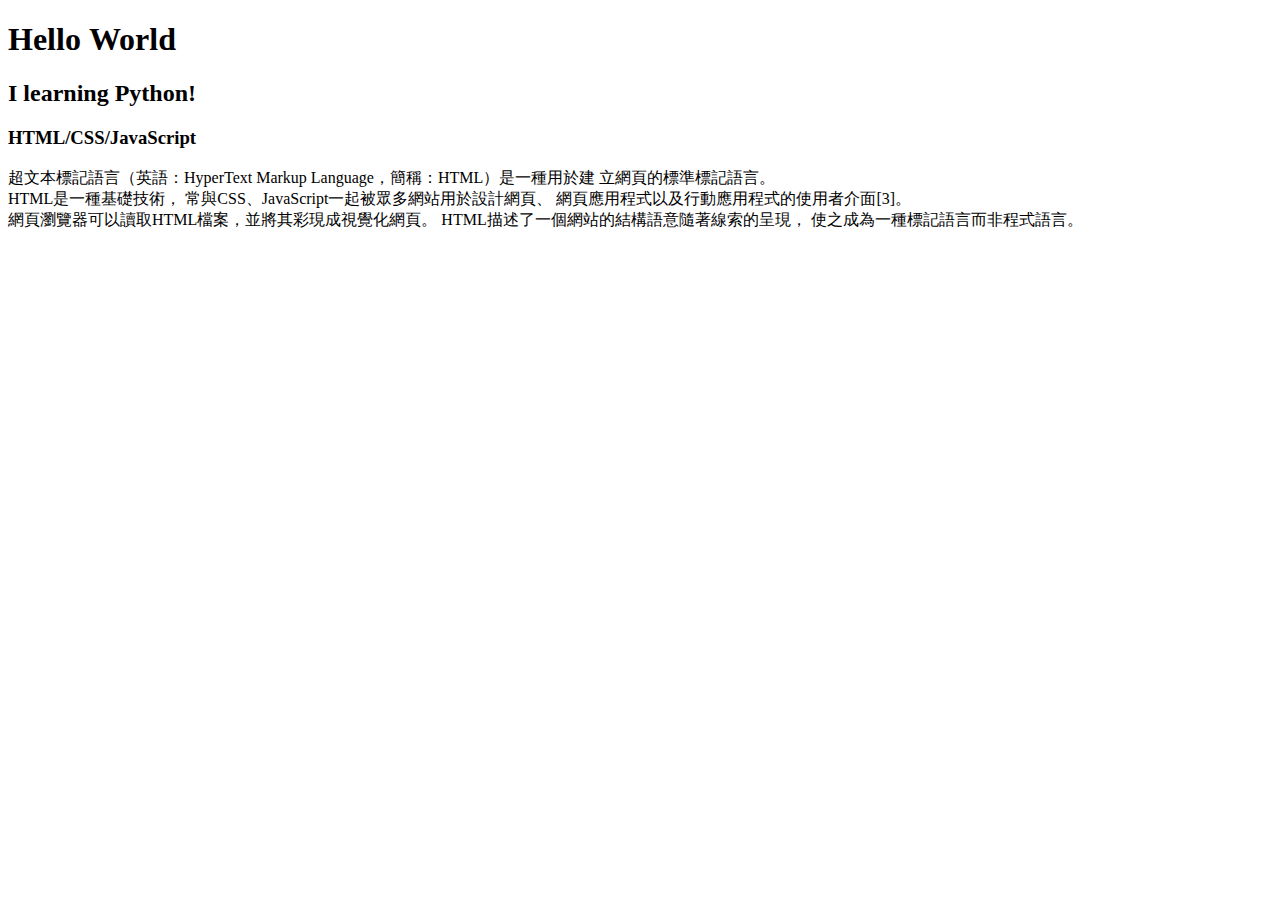
==== index.html @ 2dc74919 "first commit" ====
<!DOCTYPE html>
<html lang="en">
<head>
    <meta charset="UTF-8">
    <meta http-equiv="X-UA-Compatible" content="IE=edge">
    <meta name="viewport" content="width=device-width, initial-scale=1.0">
    <title>Document</title>
</head>
<body>
    <h1>Hello World</h1>
    <h2>I learning Python!</h2>
    <h3>HTML/CSS/JavaScript</h3>
        <p>
            超文本標記語言（英語：HyperText Markup Language，簡稱：HTML）是一種用於建
            立網頁的標準標記語言。<br>HTML是一種基礎技術，
            常與CSS、JavaScript一起被眾多網站用於設計網頁、
            網頁應用程式以及行動應用程式的使用者介面[3]。<br>
            網頁瀏覽器可以讀取HTML檔案，並將其彩現成視覺化網頁。
            HTML描述了一個網站的結構語意隨著線索的呈現，
            使之成為一種標記語言而非程式語言。
        </p>
</body>
</html>
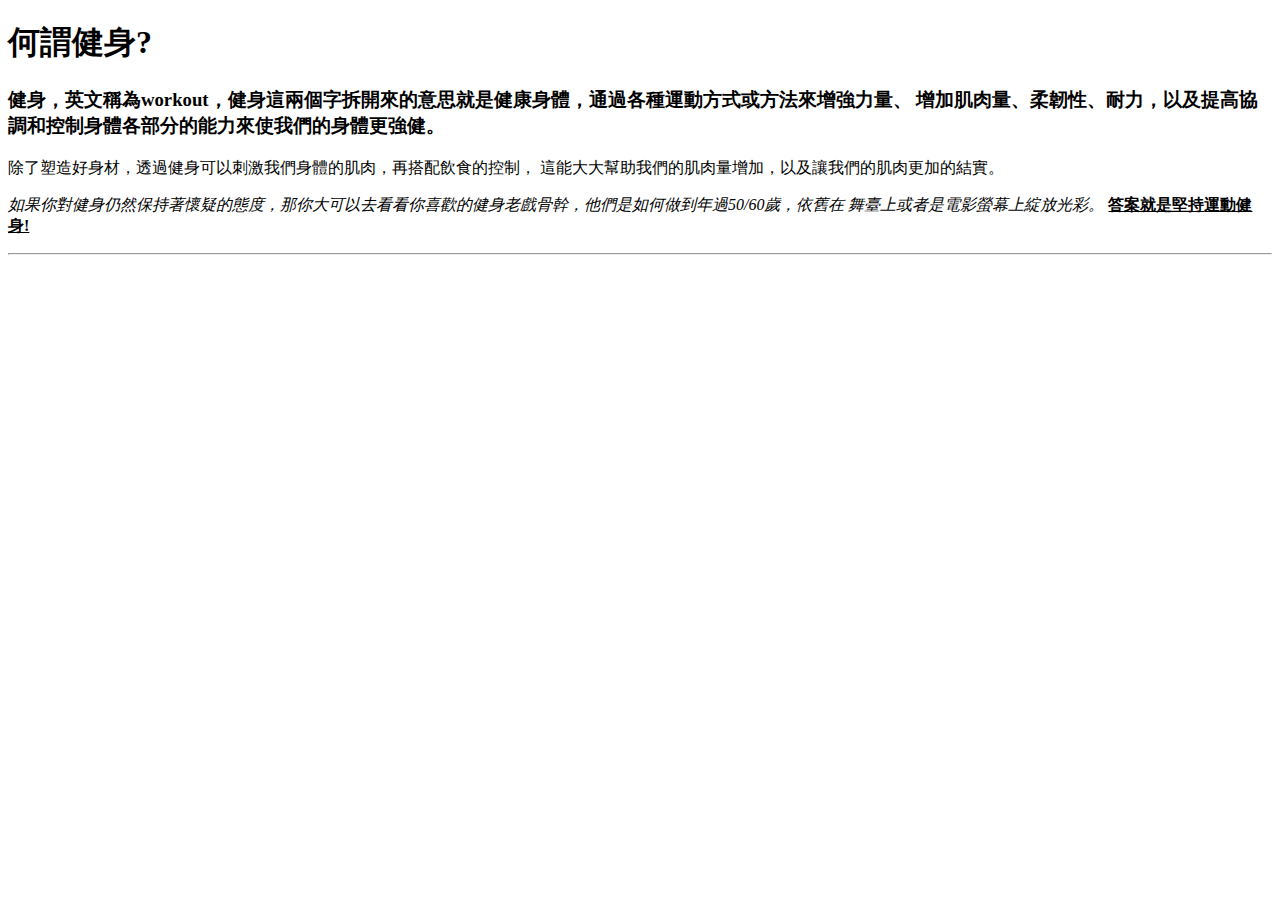
==== commit 07a6eea0: "chapter 1" ====
--- a/index.html
+++ b/index.html
@@ -1,25 +1,34 @@
 <!DOCTYPE html>
-<html lang="en">
+<html lang="zh">
+
 <head>
     <meta charset="UTF-8">
     <meta http-equiv="X-UA-Compatible" content="IE=edge">
     <meta name="viewport" content="width=device-width, initial-scale=1.0">
-    <title>Document</title>
+    <title>我愛健身網站</title>
 </head>
+
 <body>
-    <h1>Hello World</h1>
-    <h2>I learning Python!</h2>
-    <h3>HTML/CSS/JavaScript</h3>
-        <p>
-            超文本標記語言（英語：HyperText Markup Language，簡稱：HTML）是一種用於建
-            立網頁的標準標記語言。<br>HTML是一種基礎技術，
-            常與CSS、JavaScript一起被眾多網站用於設計網頁、
-            網頁應用程式以及行動應用程式的使用者介面[3]。<br>
-            網頁瀏覽器可以讀取HTML檔案，並將其彩現成視覺化網頁。
-            HTML描述了一個網站的結構語意隨著線索的呈現，
-            使之成為一種標記語言而非程式語言。
-        </p>
-</body>
-</html>
+    <h1>何謂健身?</h1>
+    <h3>健身，英文稱為workout，健身這兩個字拆開來的意思就是健康身體，通過各種運動方式或方法來增強力量、
+        增加肌肉量、柔韌性、耐力，以及提高協調和控制身體各部分的能力來使我們的身體更強健。
+    </h3>
+    <p>
 
 
+        除了塑造好身材，透過健身可以刺激我們身體的肌肉，再搭配飲食的控制，
+        這能大大幫助我們的肌肉量增加，以及讓我們的肌肉更加的結實。
+    </p>
+    <p>
+        <em>
+            如果你對健身仍然保持著懷疑的態度，那你大可以去看看你喜歡的健身老戲骨幹，他們是如何做到年過50/60歲，依舊在
+            舞臺上或者是電影螢幕上綻放光彩。
+        </em>
+        <u>
+            <b>答案就是堅持<span>運動健身!</span></b>
+        </u>
+    </p>
+    <hr>
+</body>
+
+</html>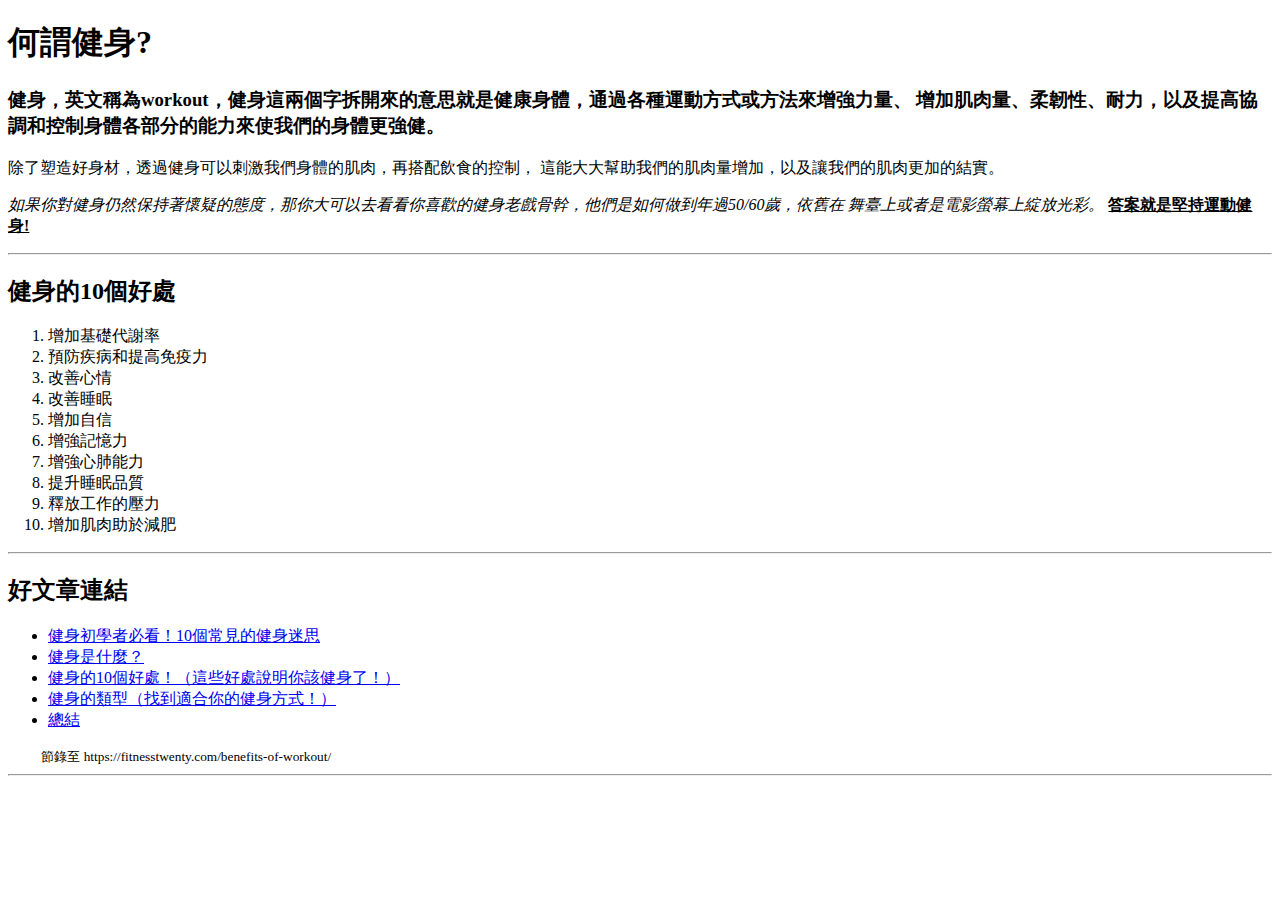
==== commit 3749eef3: "chapter 2" ====
--- a/index.html
+++ b/index.html
@@ -29,6 +29,46 @@
         </u>
     </p>
     <hr>
+    <h2>健身的10個好處</h2>
+    <ol type="1">
+        <li>增加基礎代謝率</li>
+        <li>預防疾病和提高免疫力</li>
+        <li>改善心情</li>
+        <li>改善睡眠</li>
+        <li>增加自信</li>
+        <li>增強記憶力</li>
+        <li>增強心肺能力</li>
+        <li>提升睡眠品質</li>
+        <li>釋放工作的壓力</li>
+        <li>增加肌肉助於減肥</li>
+    </ol>
+    <hr>
+    <h2>好文章連結</h2>
+    <ul>
+        <li>
+            <a href="https://www.fe-amart.com.tw/index.php/life-style/life-info/secret-recipe/hero-6" target="_blank">
+                健身初學者必看！10個常見的健身迷思</a>
+        </li>
+        <li>
+            <a href="https://fitnesstwenty.com/benefits-of-workout/#%E5%81%A5%E8%BA%AB%E6%98%AF%E4%BB%80%E9%BA%BC%EF%BC%9F"
+                target="_blank">健身是什麼？</a>
+        </li>
+        <li>
+            <a href="https://fitnesstwenty.com/benefits-of-workout/#%E5%81%A5%E8%BA%AB%E7%9A%8410%E5%80%8B%E5%A5%BD%E8%99%95%EF%BC%81%EF%BC%88%E9%80%99%E4%BA%9B%E5%A5%BD%E8%99%95%E8%AA%AA%E6%98%8E%E4%BD%A0%E8%A9%B2%E5%81%A5%E8%BA%AB%E4%BA%86%EF%BC%81%EF%BC%89"
+                target="_blank">健身的10個好處！（這些好處說明你該健身了！）</a>
+        </li>
+        <li>
+            <a href="https://fitnesstwenty.com/benefits-of-workout/#%E5%81%A5%E8%BA%AB%E7%9A%84%E9%A1%9E%E5%9E%8B%EF%BC%88%E6%89%BE%E5%88%B0%E9%81%A9%E5%90%88%E4%BD%A0%E7%9A%84%E5%81%A5%E8%BA%AB%E6%96%B9%E5%BC%8F%EF%BC%81%EF%BC%89"
+                target="_blank">健身的類型（找到適合你的健身方式！）</a>
+        </li>
+        <li>
+            <a href="https://fitnesstwenty.com/benefits-of-workout/#%E7%B8%BD%E7%B5%90" target="_blank">總結</a>
+        </li>
+    </ul>
+
+    <small>&nbsp;&nbsp;&nbsp;&nbsp;&nbsp;&nbsp;&nbsp;&nbsp;&nbsp;
+        節錄至 https://fitnesstwenty.com/benefits-of-workout/</small>
+    <hr>
 </body>
 
 </html>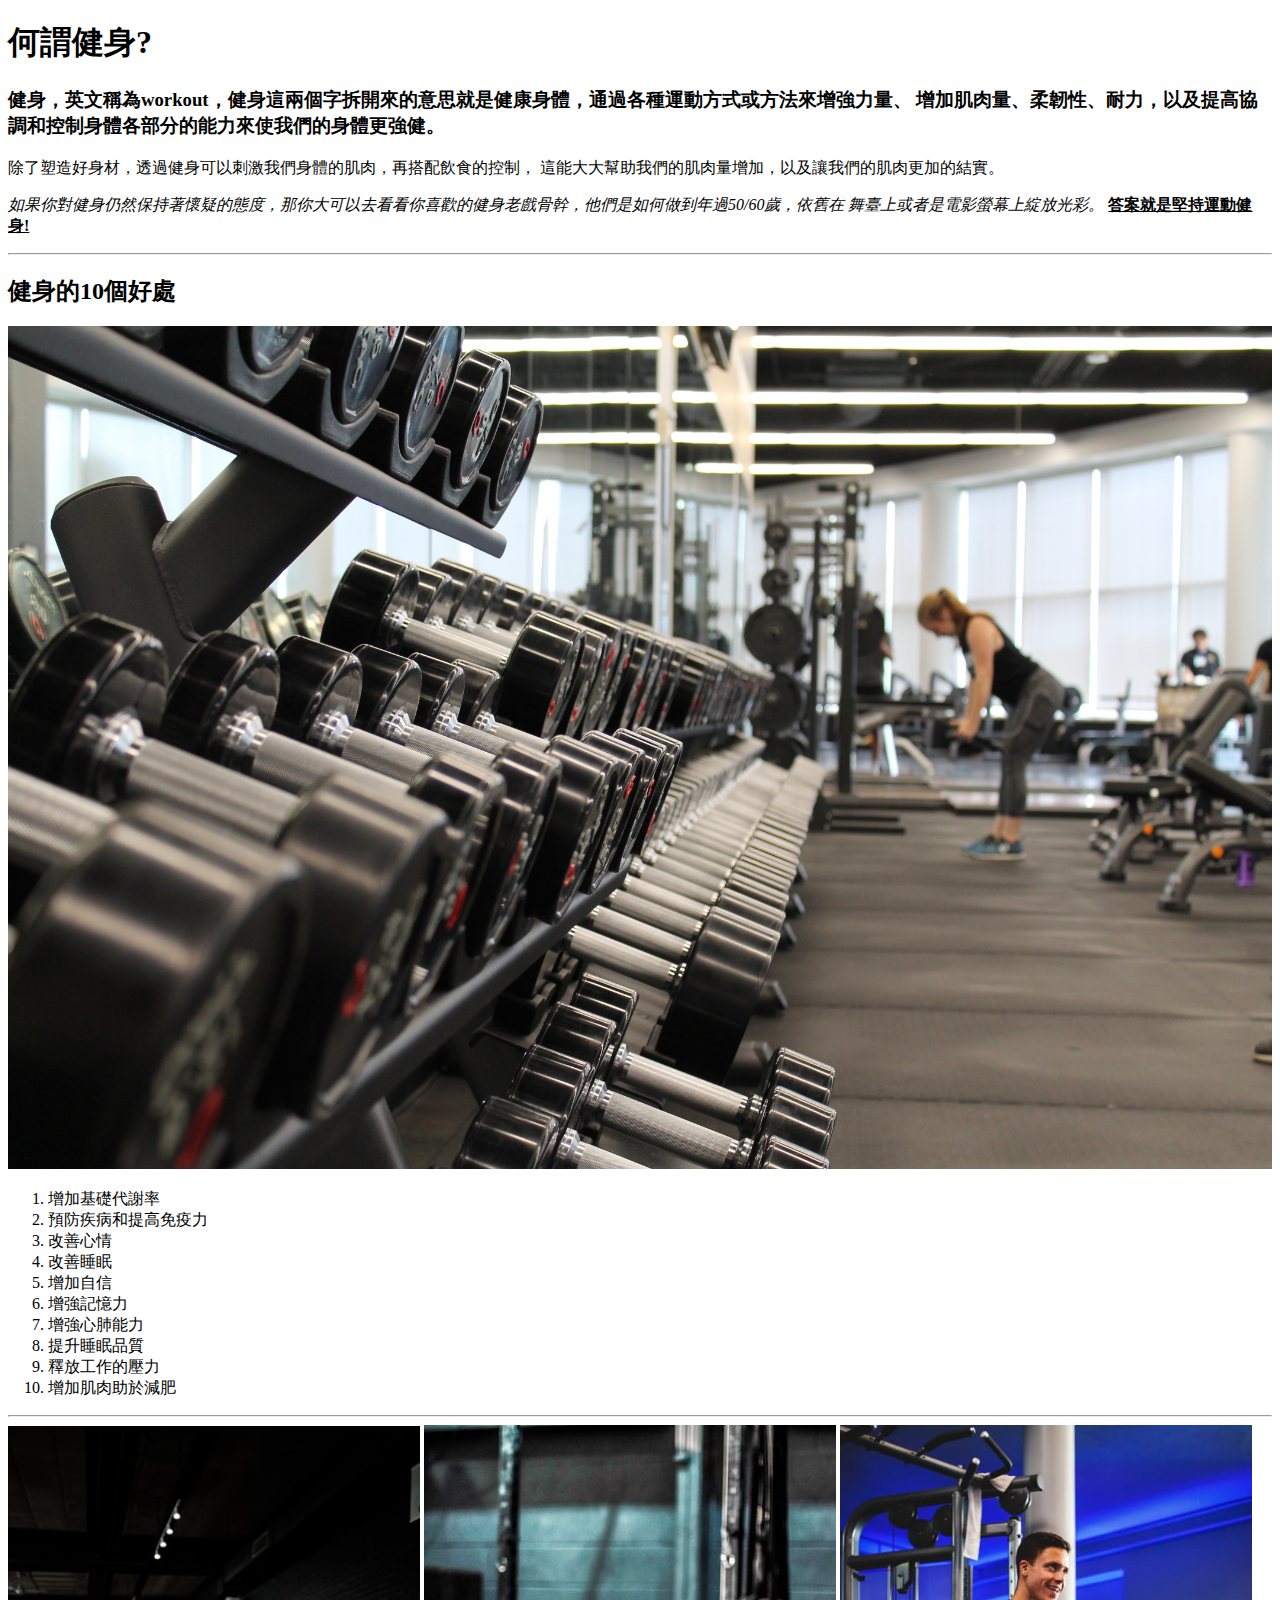
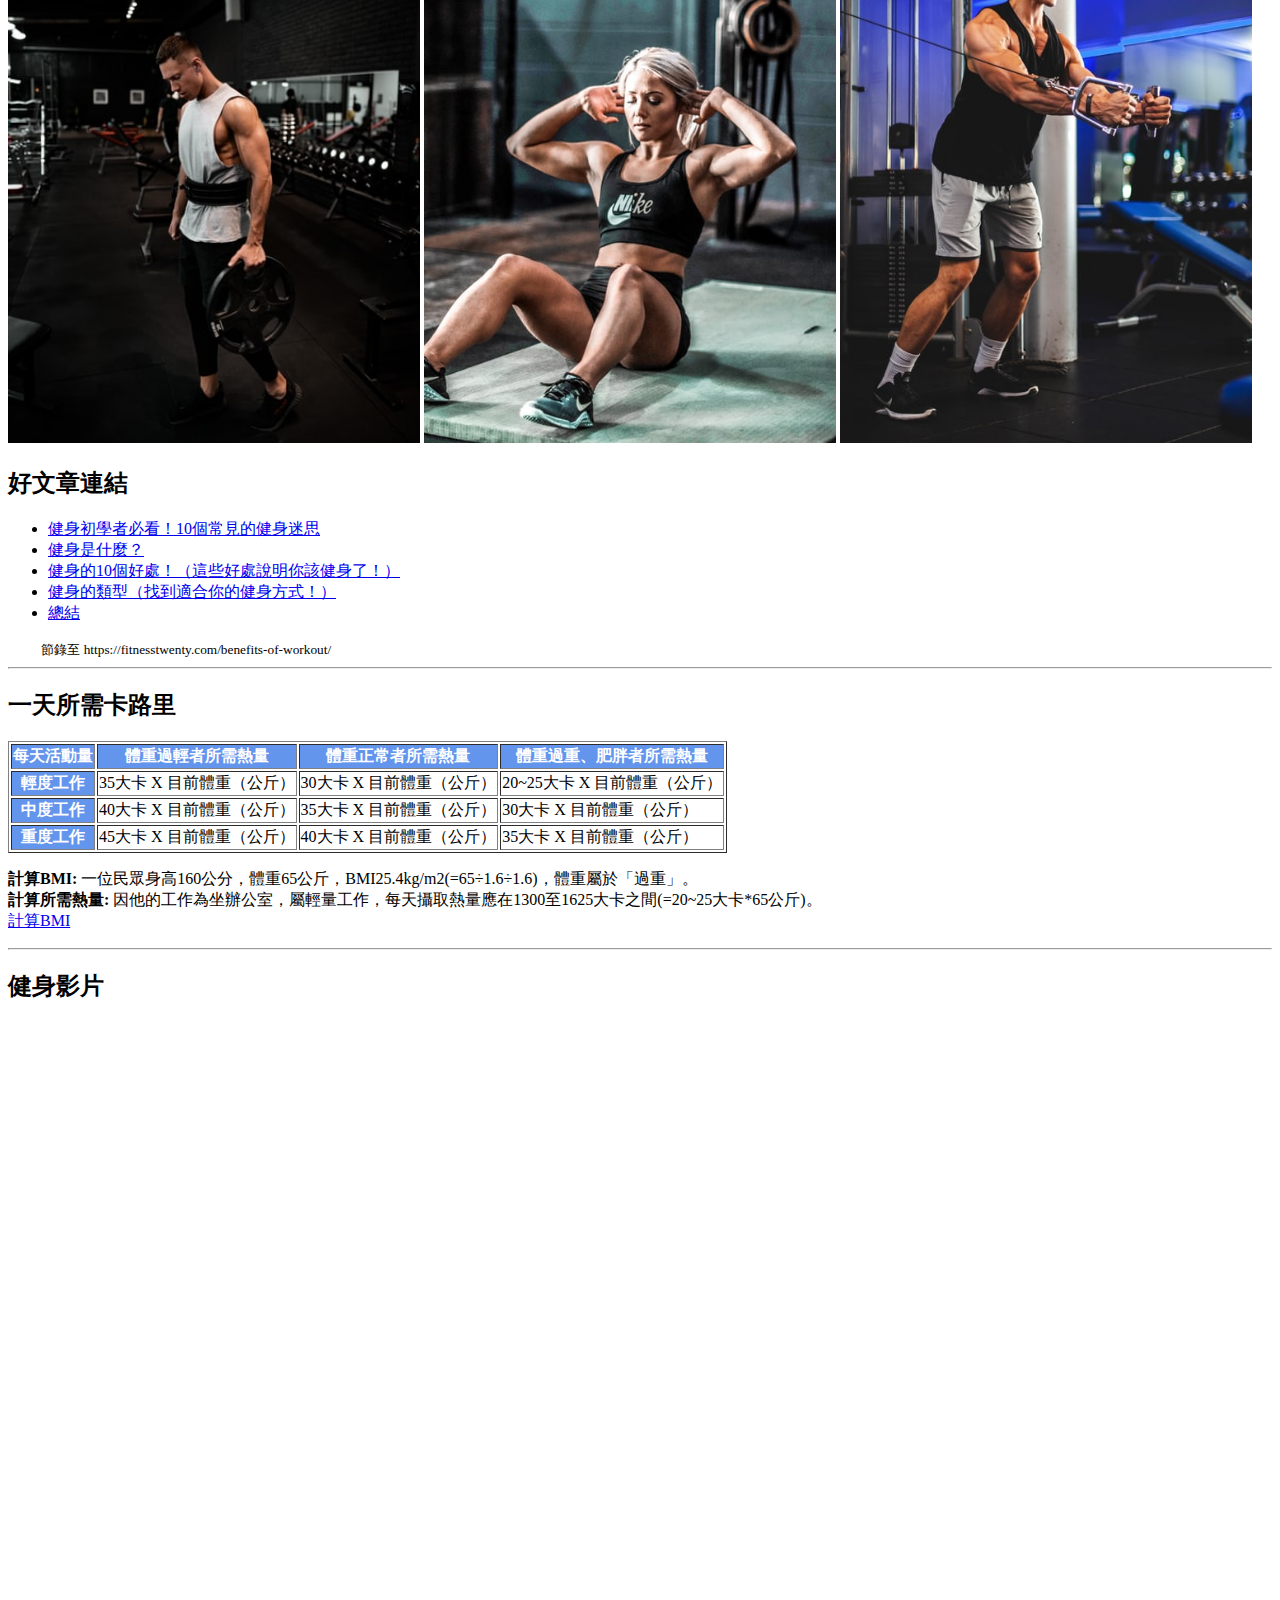
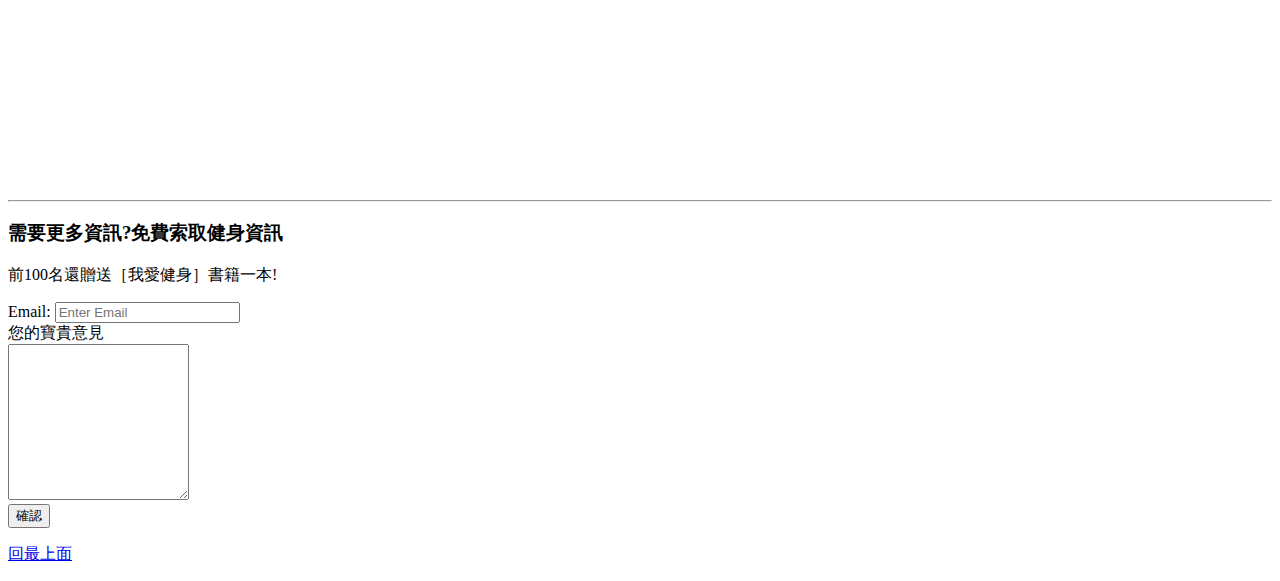
==== commit 05cf01f2: "html finish" ====
--- a/index.html
+++ b/index.html
@@ -6,6 +6,12 @@
     <meta http-equiv="X-UA-Compatible" content="IE=edge">
     <meta name="viewport" content="width=device-width, initial-scale=1.0">
     <title>我愛健身網站</title>
+    <style>
+        th {
+            background-color: cornflowerblue;
+            color: white;
+        }
+    </style>
 </head>
 
 <body>
@@ -30,6 +36,9 @@
     </p>
     <hr>
     <h2>健身的10個好處</h2>
+    <a href="https://fitnesstwenty.com/benefits-of-workout/" target="_blank">
+        <img src="./img/danielle-cerullo-CQfNt66ttZM-unsplash.jpg" alt="1.jpg" width="100%">
+    </a>
     <ol type="1">
         <li>增加基礎代謝率</li>
         <li>預防疾病和提高免疫力</li>
@@ -43,6 +52,9 @@
         <li>增加肌肉助於減肥</li>
     </ol>
     <hr>
+    <img src="./img/pic-1.jpg" width="32.6%" alt="pic-1.jpg">
+    <img src="./img/pic-2.jpg" width="32.6%" alt="pic-2.jpg">
+    <img src="./img/pic-3.jpg" width="32.6%" alt="pic-3.jpg">
     <h2>好文章連結</h2>
     <ul>
         <li>
@@ -69,6 +81,75 @@
     <small>&nbsp;&nbsp;&nbsp;&nbsp;&nbsp;&nbsp;&nbsp;&nbsp;&nbsp;
         節錄至 https://fitnesstwenty.com/benefits-of-workout/</small>
     <hr>
+    <h2> 一天所需卡路里</h2>
+    <table border="1">
+        <thead>
+            <tr>
+                <th>每天活動量</th>
+                <th>體重過輕者所需熱量</th>
+                <th>體重正常者所需熱量</th>
+                <th>體重過重、肥胖者所需熱量</th>
+            </tr>
+        </thead>
+        <tbody>
+            <tr>
+                <th>輕度工作</th>
+                <td>35大卡 X 目前體重（公斤）</td>
+                <td>30大卡 X 目前體重（公斤）</td>
+                <td>20~25大卡 X 目前體重（公斤）</td>
+            </tr>
+            <tr>
+                <th>中度工作</th>
+                <td>40大卡 X 目前體重（公斤）</td>
+                <td>35大卡 X 目前體重（公斤）</td>
+                <td>30大卡 X 目前體重（公斤）</td>
+            </tr>
+            <tr>
+                <th>重度工作</th>
+                <td>45大卡 X 目前體重（公斤）</td>
+                <td>40大卡 X 目前體重（公斤）</td>
+                <td>35大卡 X 目前體重（公斤）</td>
+            </tr>
+        </tbody>
+    </table>
+    <p>
+        <b>
+            計算BMI:
+        </b>
+        一位民眾身高160公分，體重65公斤，BMI25.4kg/m2(=65÷1.6÷1.6)，體重屬於「過重」。
+        <br>
+        <b>
+            計算所需熱量:
+        </b>
+        因他的工作為坐辦公室，屬輕量工作，每天攝取熱量應在1300至1625大卡之間(=20~25大卡*65公斤)。
+        <br>
+        <a href="./bmi.html">計算BMI</a>
+    </p>
+    <hr>
+    <h2>健身影片</h2>
+    <iframe width="677" height="381" src="https://www.youtube.com/embed/20uf1EcGqjY" title="YouTube video player"
+        frameborder="0" allow="accelerometer; autoplay; clipboard-write; encrypted-media; gyroscope; picture-in-picture"
+        allowfullscreen></iframe>
+    <iframe width="677" height="381" src="https://www.youtube.com/embed/MzLZXUnekuI" title="YouTube video player"
+        frameborder="0" allow="accelerometer; autoplay; clipboard-write; encrypted-media; gyroscope; picture-in-picture"
+        allowfullscreen></iframe>
+    <hr>
+    <h3>需要更多資訊?免費索取健身資訊</h3>
+    <p>前100名還贈送［我愛健身］書籍一本!</p>
+    <form action="">
+        <label for="email">Email:</label>
+        <input type="email" name="email" id="email" placeholder="Enter Email">
+        <br>
+        <label for="info">您的寶貴意見</label>
+        <br>
+        <textarea name="info" id="info" cols="20" rows="10"></textarea>
+        <br>
+        <button type="submit">確認</button>
+    </form>
+    <p>
+        <a href="#">回最上面</a>
+    </p>
 </body>
 
+
 </html>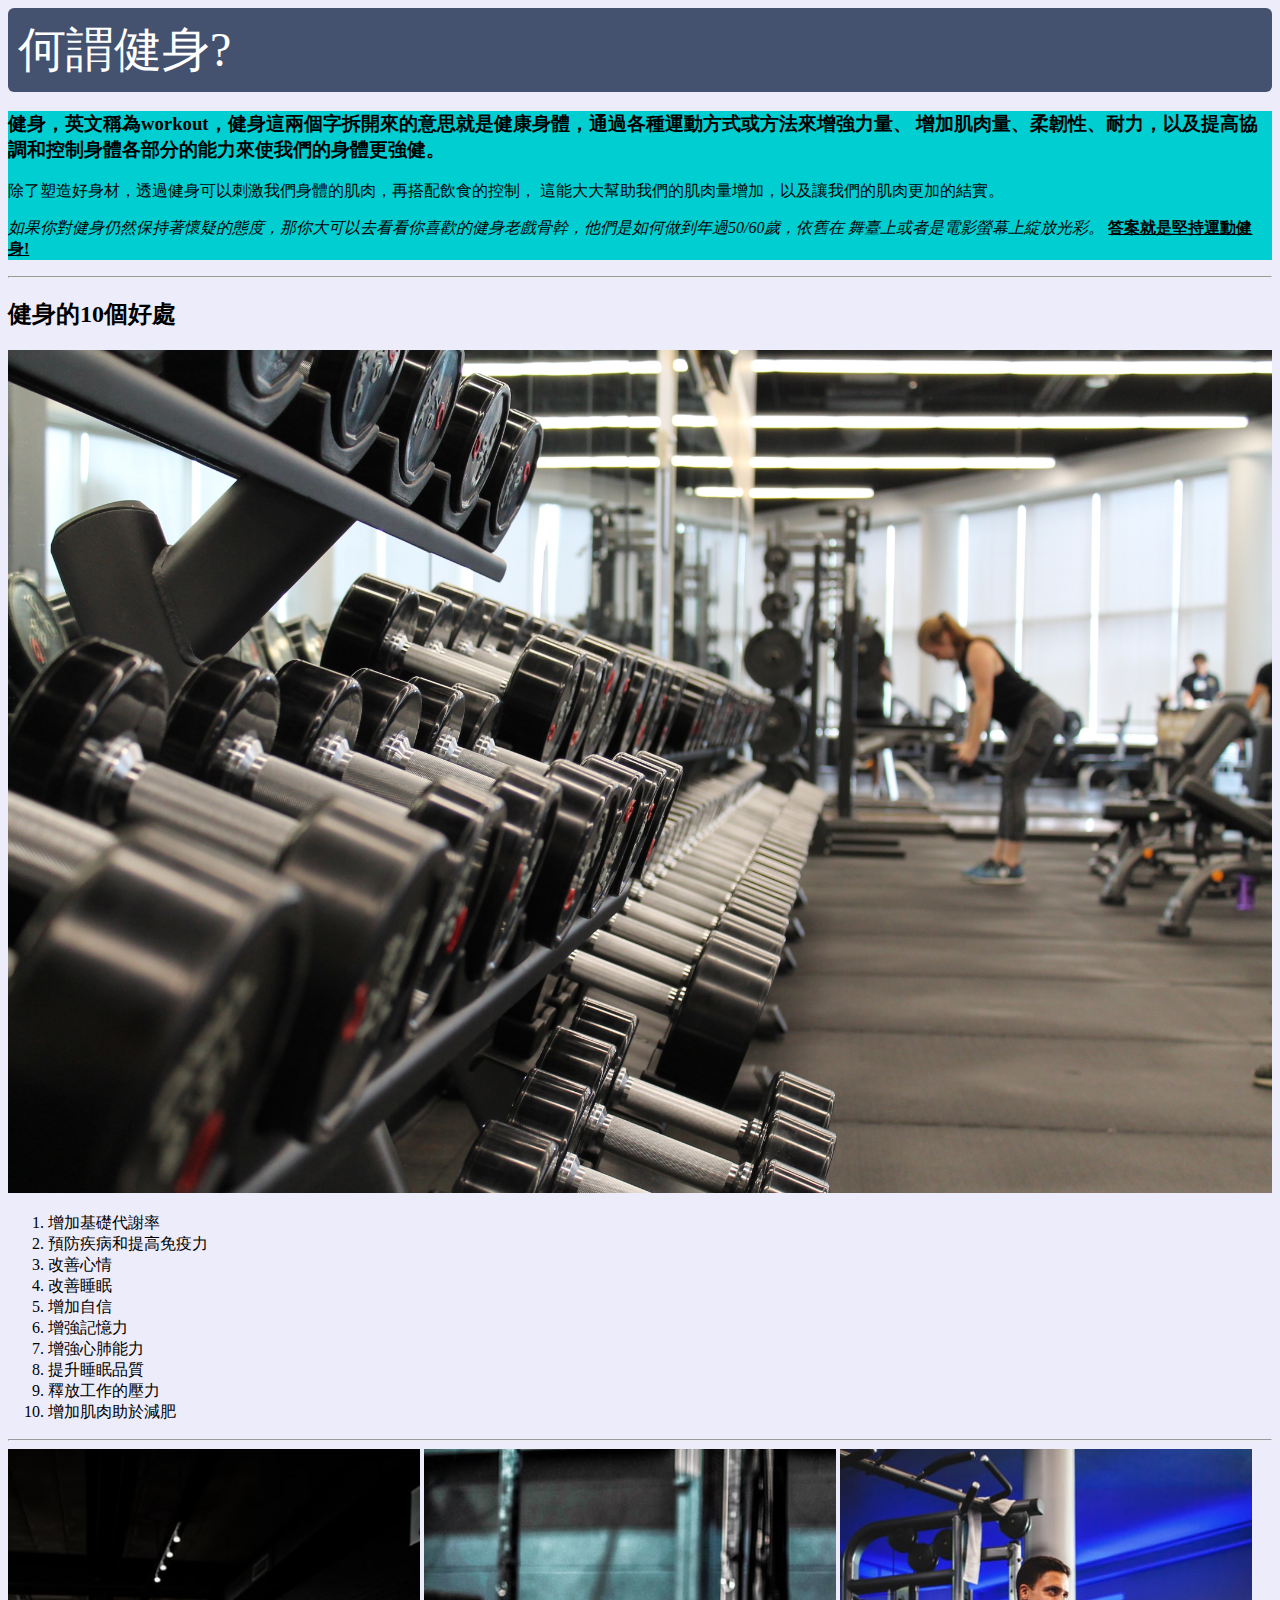
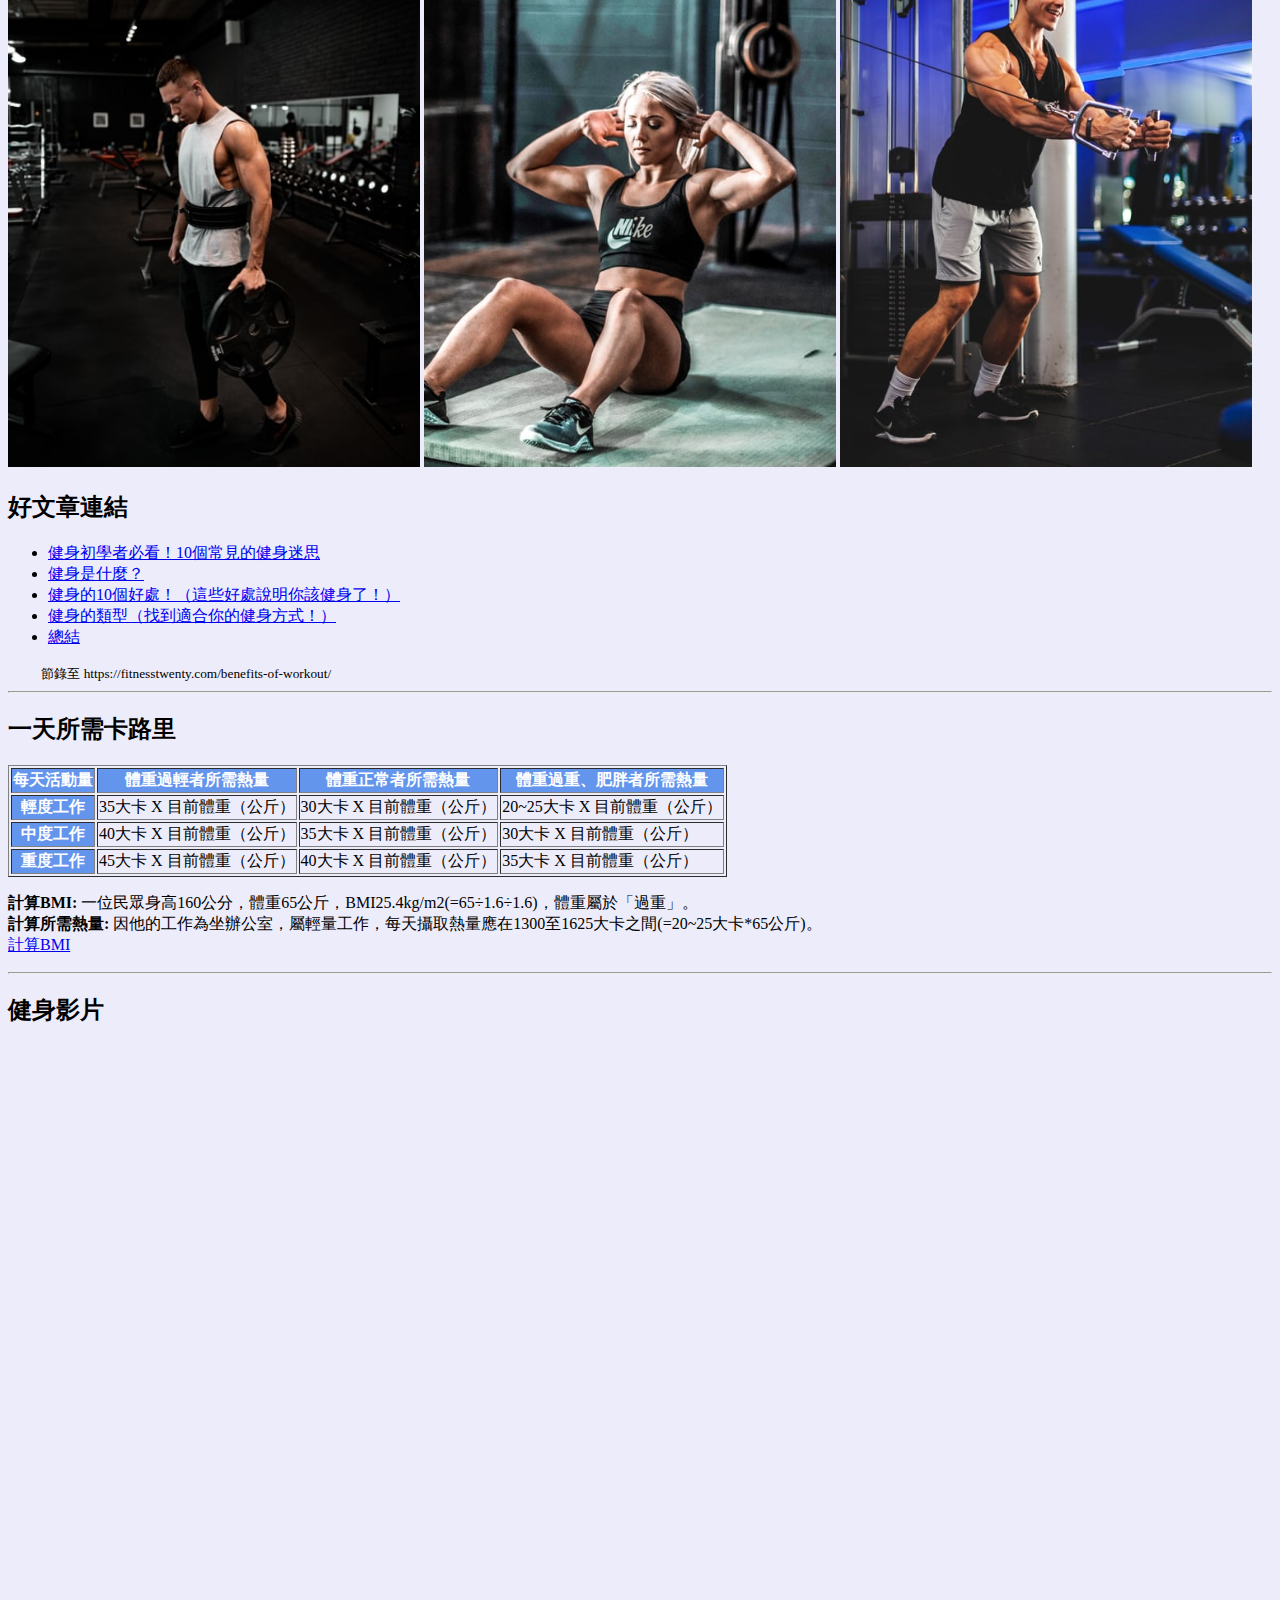
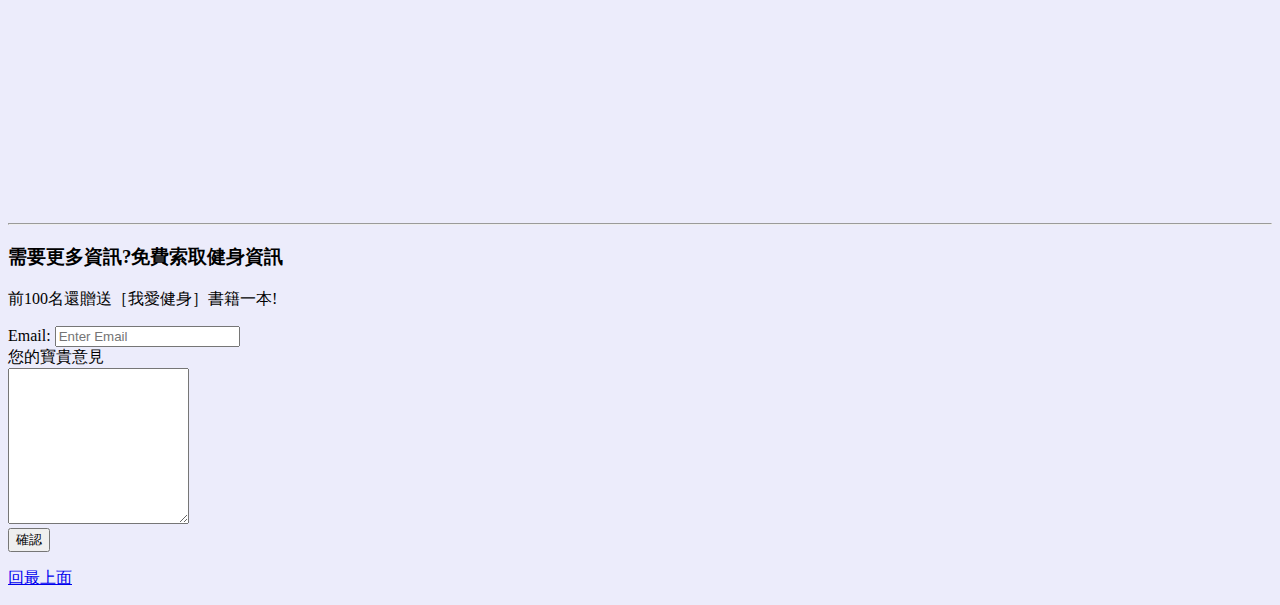
==== commit 7c227cb5: "css chapter1" ====
--- a/index.html
+++ b/index.html
@@ -7,33 +7,49 @@
     <meta name="viewport" content="width=device-width, initial-scale=1.0">
     <title>我愛健身網站</title>
     <style>
+        body {
+            background-color: rgba(230, 230, 250, 0.75);
+            font-family: DFKai-SB, Microsoft JhengHei;
+        }
+
         th {
             background-color: cornflowerblue;
             color: white;
+        }
+
+        .title {
+            background-color: #44516f;
+            color: white;
+            font-size: 3rem;
+            height: 4rem;
+            border-radius: 6px;
+            padding: 10px;
         }
     </style>
 </head>
 
 <body>
-    <h1>何謂健身?</h1>
-    <h3>健身，英文稱為workout，健身這兩個字拆開來的意思就是健康身體，通過各種運動方式或方法來增強力量、
-        增加肌肉量、柔韌性、耐力，以及提高協調和控制身體各部分的能力來使我們的身體更強健。
-    </h3>
-    <p>
+    <div class="title">何謂健身?</div>
+    <div style="background-color: darkturquoise;">
+        <h3>健身，英文稱為workout，健身這兩個字拆開來的意思就是健康身體，通過各種運動方式或方法來增強力量、
+            增加肌肉量、柔韌性、耐力，以及提高協調和控制身體各部分的能力來使我們的身體更強健。
+        </h3>
+        <p>
 
 
-        除了塑造好身材，透過健身可以刺激我們身體的肌肉，再搭配飲食的控制，
-        這能大大幫助我們的肌肉量增加，以及讓我們的肌肉更加的結實。
-    </p>
-    <p>
-        <em>
-            如果你對健身仍然保持著懷疑的態度，那你大可以去看看你喜歡的健身老戲骨幹，他們是如何做到年過50/60歲，依舊在
-            舞臺上或者是電影螢幕上綻放光彩。
-        </em>
-        <u>
-            <b>答案就是堅持<span>運動健身!</span></b>
-        </u>
-    </p>
+            除了塑造好身材，透過健身可以刺激我們身體的肌肉，再搭配飲食的控制，
+            這能大大幫助我們的肌肉量增加，以及讓我們的肌肉更加的結實。
+        </p>
+        <p>
+            <em>
+                如果你對健身仍然保持著懷疑的態度，那你大可以去看看你喜歡的健身老戲骨幹，他們是如何做到年過50/60歲，依舊在
+                舞臺上或者是電影螢幕上綻放光彩。
+            </em>
+            <u>
+                <b>答案就是堅持<span>運動健身!</span></b>
+            </u>
+        </p>
+    </div>
     <hr>
     <h2>健身的10個好處</h2>
     <a href="https://fitnesstwenty.com/benefits-of-workout/" target="_blank">
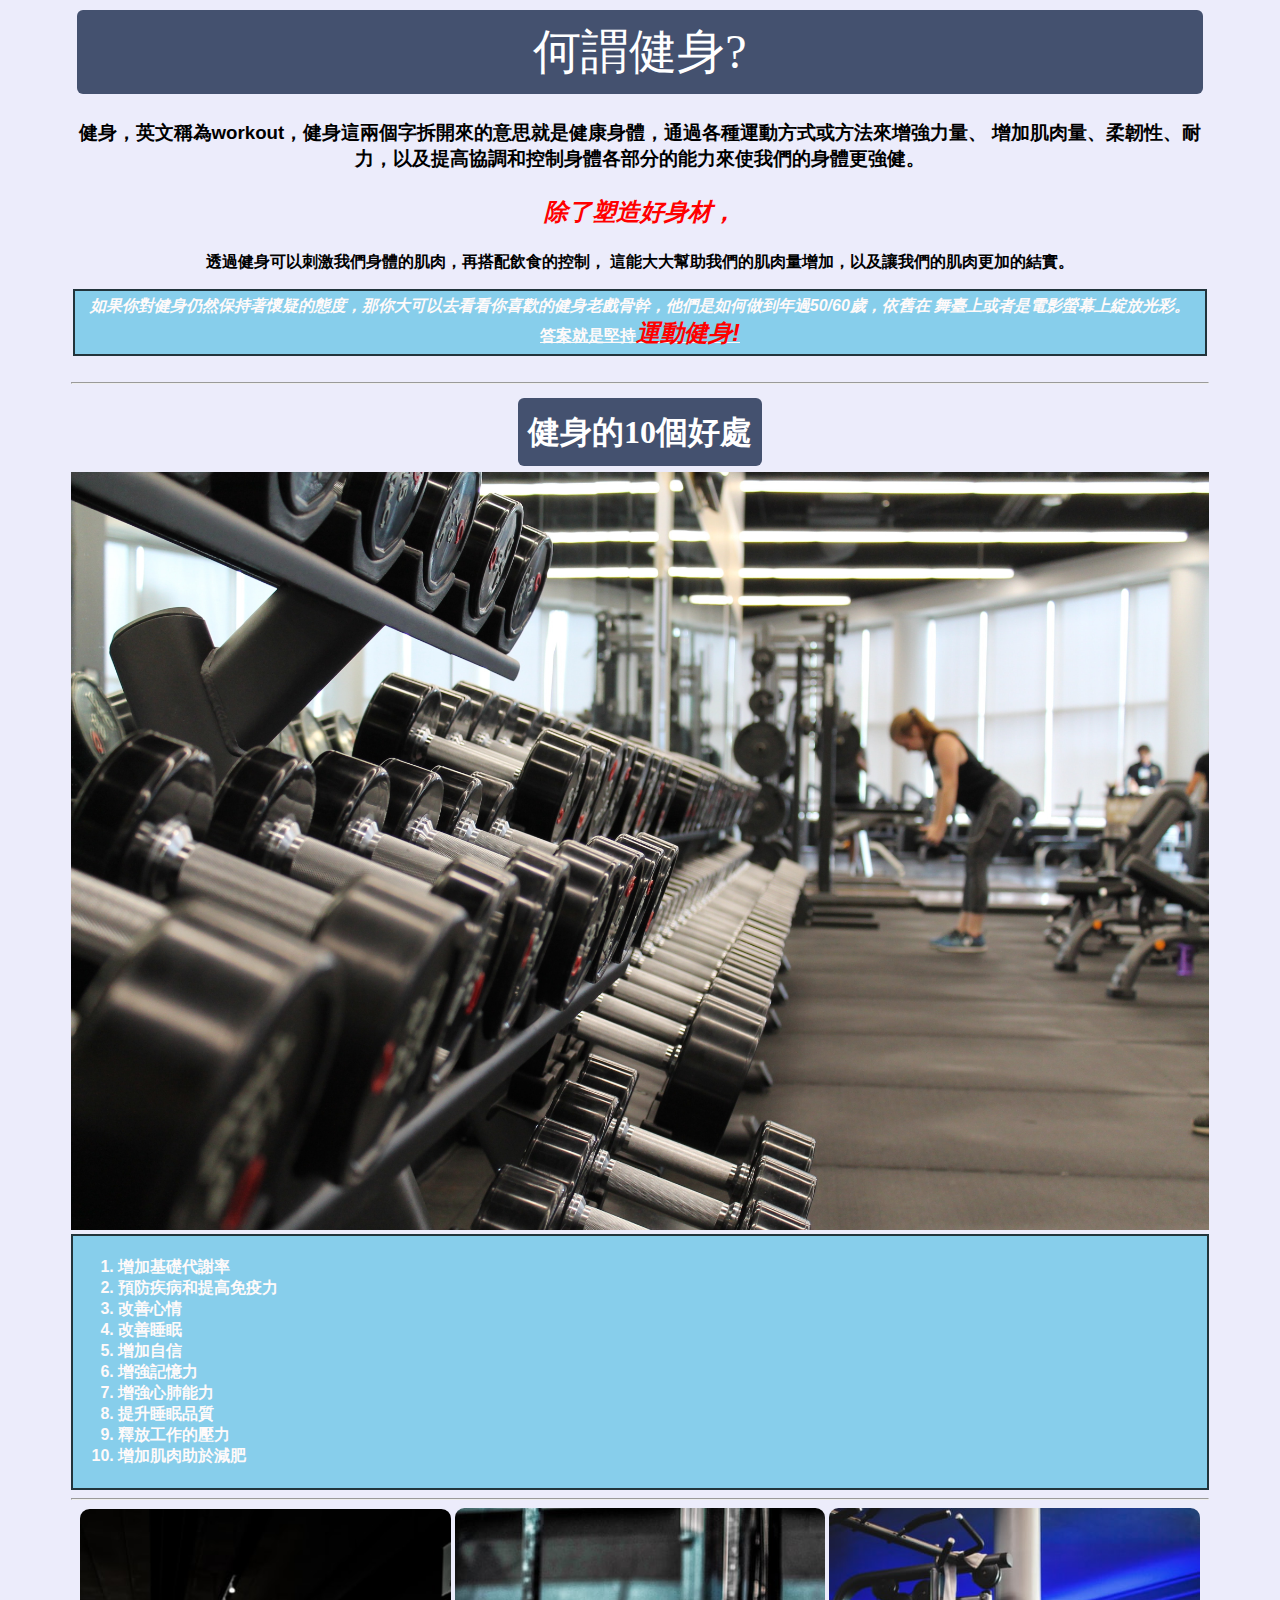
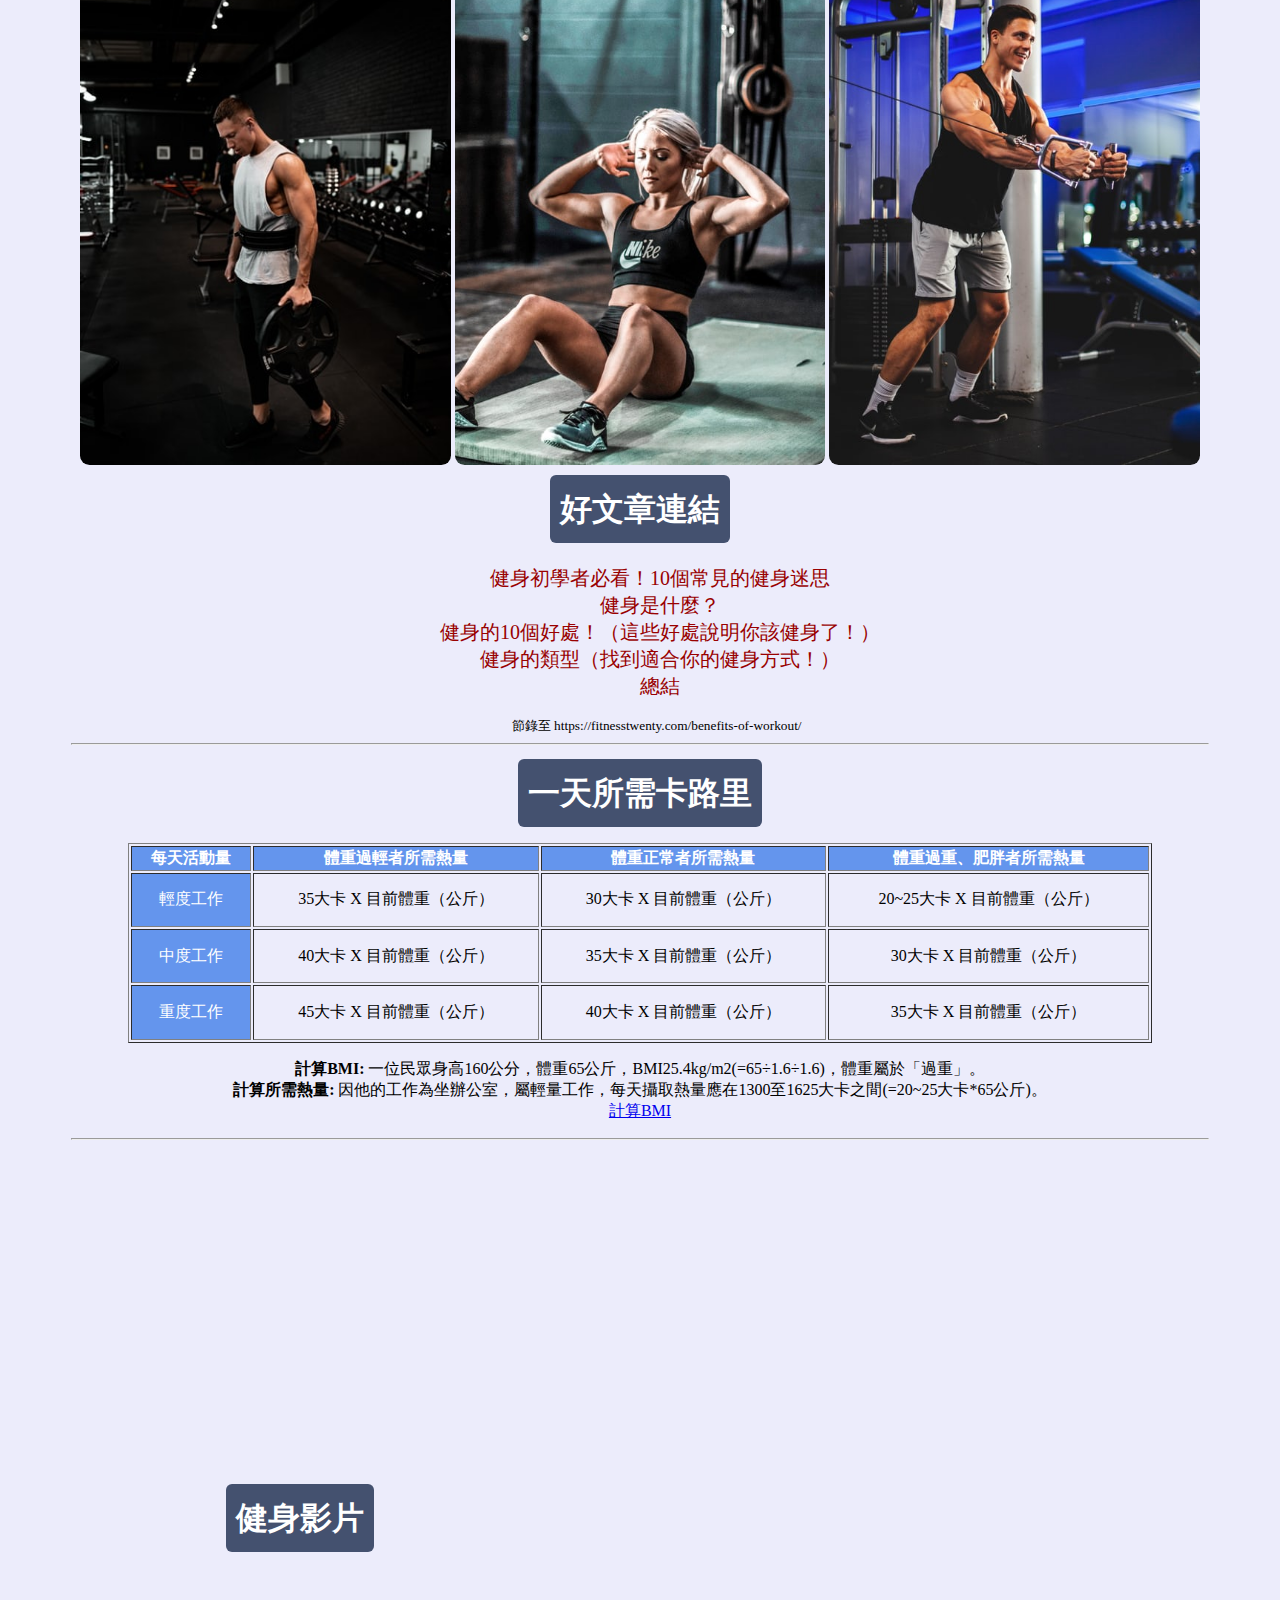
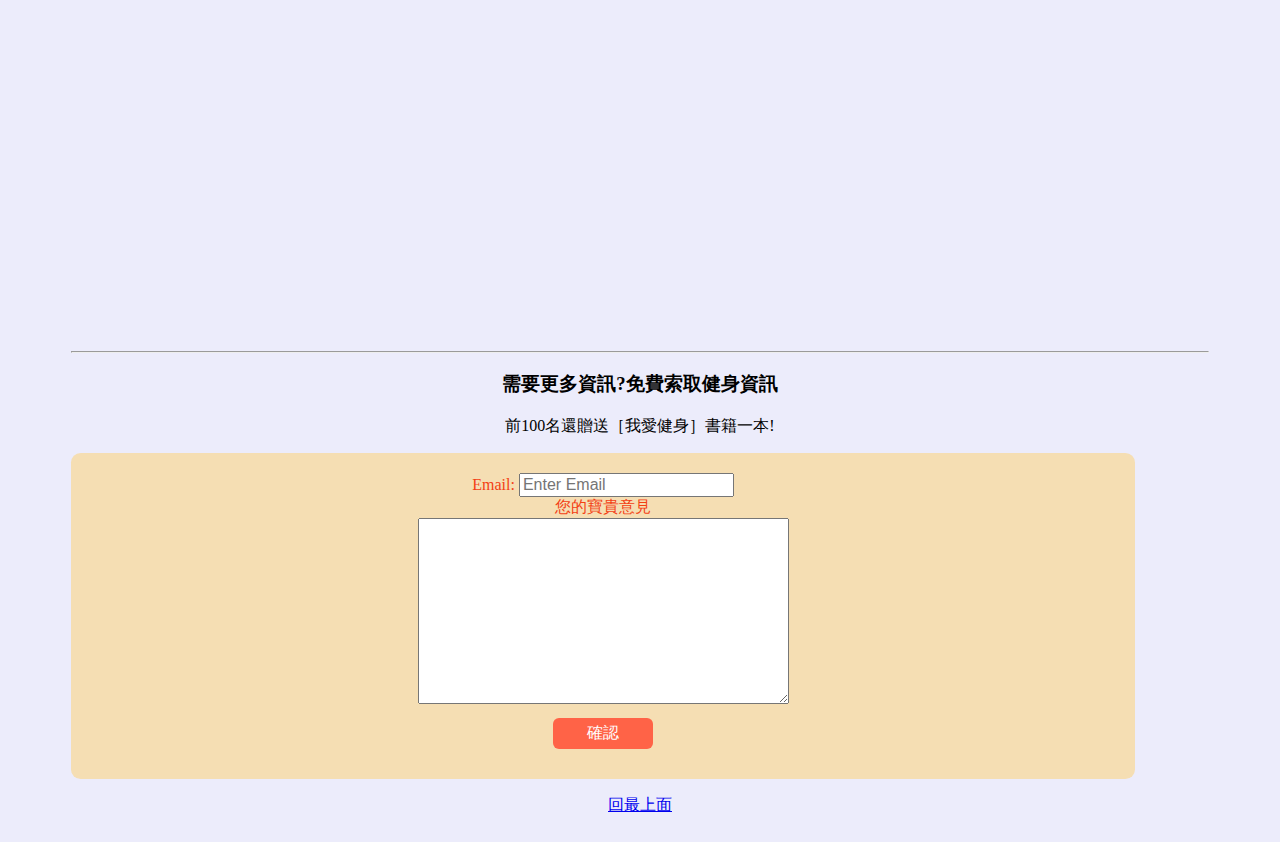
==== commit 216b6157: "css chapter2 12/22" ====
--- a/index.html
+++ b/index.html
@@ -6,165 +6,157 @@
     <meta http-equiv="X-UA-Compatible" content="IE=edge">
     <meta name="viewport" content="width=device-width, initial-scale=1.0">
     <title>我愛健身網站</title>
-    <style>
-        body {
-            background-color: rgba(230, 230, 250, 0.75);
-            font-family: DFKai-SB, Microsoft JhengHei;
-        }
-
-        th {
-            background-color: cornflowerblue;
-            color: white;
-        }
-
-        .title {
-            background-color: #44516f;
-            color: white;
-            font-size: 3rem;
-            height: 4rem;
-            border-radius: 6px;
-            padding: 10px;
-        }
-    </style>
+    <link rel="stylesheet" href="./css/style.css">
 </head>
 
 <body>
-    <div class="title">何謂健身?</div>
-    <div style="background-color: darkturquoise;">
-        <h3>健身，英文稱為workout，健身這兩個字拆開來的意思就是健康身體，通過各種運動方式或方法來增強力量、
-            增加肌肉量、柔韌性、耐力，以及提高協調和控制身體各部分的能力來使我們的身體更強健。
-        </h3>
+    <div id="container">
+        <div class="title">何謂健身?</div>
+        <div class="text-1">
+            <h3>健身，英文稱為workout，健身這兩個字拆開來的意思就是健康身體，通過各種運動方式或方法來增強力量、
+                增加肌肉量、柔韌性、耐力，以及提高協調和控制身體各部分的能力來使我們的身體更強健。
+            </h3>
+            <p class="slogan">
+                除了塑造好身材，</p>透過健身可以刺激我們身體的肌肉，再搭配飲食的控制，
+            這能大大幫助我們的肌肉量增加，以及讓我們的肌肉更加的結實。
+
+            <p>
+            <div class="text-2">
+                <em>
+                    如果你對健身仍然保持著懷疑的態度，那你大可以去看看你喜歡的健身老戲骨幹，他們是如何做到年過50/60歲，依舊在
+                    舞臺上或者是電影螢幕上綻放光彩。
+                </em>
+                <u>
+                    <b>答案就是堅持<span class="slogan">運動健身!</span></b>
+                </u>
+            </div>
+            </p>
+        </div>
+        <hr>
+        <h2 class="sub-title">健身的10個好處</h2>
+        <a href="https://fitnesstwenty.com/benefits-of-workout/" target="_blank">
+            <img src="./img/danielle-cerullo-CQfNt66ttZM-unsplash.jpg" alt="1.jpg" width="100%">
+        </a>
+        <div class="text-1 text-2 text-3">
+            <ol type="1">
+                <li>增加基礎代謝率</li>
+                <li>預防疾病和提高免疫力</li>
+                <li>改善心情</li>
+                <li>改善睡眠</li>
+                <li>增加自信</li>
+                <li>增強記憶力</li>
+                <li>增強心肺能力</li>
+                <li>提升睡眠品質</li>
+                <li>釋放工作的壓力</li>
+                <li>增加肌肉助於減肥</li>
+            </ol>
+        </div>
+        <hr>
+        <div id="picture">
+            <img src="./img/pic-1.jpg" width="32.6%" alt="pic-1.jpg">
+            <img src="./img/pic-2.jpg" width="32.6%" alt="pic-2.jpg">
+            <img src="./img/pic-3.jpg" width="32.6%" alt="pic-3.jpg">
+        </div>
+        <h2 class="sub-title">好文章連結</h2>
+        <div id="good-link">
+            <ul style="list-style-type: none;">
+                <li>
+                    <a href="https://www.fe-amart.com.tw/index.php/life-style/life-info/secret-recipe/hero-6"
+                        target="_blank">
+                        健身初學者必看！10個常見的健身迷思</a>
+                </li>
+                <li>
+                    <a href="https://fitnesstwenty.com/benefits-of-workout/#%E5%81%A5%E8%BA%AB%E6%98%AF%E4%BB%80%E9%BA%BC%EF%BC%9F"
+                        target="_blank">健身是什麼？</a>
+                </li>
+                <li>
+                    <a href="https://fitnesstwenty.com/benefits-of-workout/#%E5%81%A5%E8%BA%AB%E7%9A%8410%E5%80%8B%E5%A5%BD%E8%99%95%EF%BC%81%EF%BC%88%E9%80%99%E4%BA%9B%E5%A5%BD%E8%99%95%E8%AA%AA%E6%98%8E%E4%BD%A0%E8%A9%B2%E5%81%A5%E8%BA%AB%E4%BA%86%EF%BC%81%EF%BC%89"
+                        target="_blank">健身的10個好處！（這些好處說明你該健身了！）</a>
+                </li>
+                <li>
+                    <a href="https://fitnesstwenty.com/benefits-of-workout/#%E5%81%A5%E8%BA%AB%E7%9A%84%E9%A1%9E%E5%9E%8B%EF%BC%88%E6%89%BE%E5%88%B0%E9%81%A9%E5%90%88%E4%BD%A0%E7%9A%84%E5%81%A5%E8%BA%AB%E6%96%B9%E5%BC%8F%EF%BC%81%EF%BC%89"
+                        target="_blank">健身的類型（找到適合你的健身方式！）</a>
+                </li>
+                <li>
+                    <a href="https://fitnesstwenty.com/benefits-of-workout/#%E7%B8%BD%E7%B5%90" target="_blank">總結</a>
+                </li>
+            </ul>
+
+            <small>&nbsp;&nbsp;&nbsp;&nbsp;&nbsp;&nbsp;&nbsp;&nbsp;&nbsp;
+                節錄至 https://fitnesstwenty.com/benefits-of-workout/</small>
+        </div>
+        <hr>
+        <h2 class="sub-title"> 一天所需卡路里</h2>
+        <table border="1">
+            <thead>
+                <tr>
+                    <th>每天活動量</th>
+                    <th>體重過輕者所需熱量</th>
+                    <th>體重正常者所需熱量</th>
+                    <th>體重過重、肥胖者所需熱量</th>
+                </tr>
+            </thead>
+            <tbody>
+                <tr>
+                    <td>輕度工作</td>
+                    <td>35大卡 X 目前體重（公斤）</td>
+                    <td>30大卡 X 目前體重（公斤）</td>
+                    <td>20~25大卡 X 目前體重（公斤）</td>
+                </tr>
+                <tr>
+                    <td>中度工作</td>
+                    <td>40大卡 X 目前體重（公斤）</td>
+                    <td>35大卡 X 目前體重（公斤）</td>
+                    <td>30大卡 X 目前體重（公斤）</td>
+                </tr>
+                <tr>
+                    <td>重度工作</td>
+                    <td>45大卡 X 目前體重（公斤）</td>
+                    <td>40大卡 X 目前體重（公斤）</td>
+                    <td>35大卡 X 目前體重（公斤）</td>
+                </tr>
+            </tbody>
+        </table>
         <p>
-
-
-            除了塑造好身材，透過健身可以刺激我們身體的肌肉，再搭配飲食的控制，
-            這能大大幫助我們的肌肉量增加，以及讓我們的肌肉更加的結實。
+            <b>
+                計算BMI:
+            </b>
+            一位民眾身高160公分，體重65公斤，BMI25.4kg/m2(=65÷1.6÷1.6)，體重屬於「過重」。
+            <br>
+            <b>
+                計算所需熱量:
+            </b>
+            因他的工作為坐辦公室，屬輕量工作，每天攝取熱量應在1300至1625大卡之間(=20~25大卡*65公斤)。
+            <br>
+            <a href="./bmi.html">計算BMI</a>
         </p>
+        <hr>
+        <h2 class="sub-title">健身影片</h2>
+        <iframe width="677" height="381" src="https://www.youtube.com/embed/20uf1EcGqjY" title="YouTube video player"
+            frameborder="0"
+            allow="accelerometer; autoplay; clipboard-write; encrypted-media; gyroscope; picture-in-picture"
+            allowfullscreen></iframe>
+        <iframe width="677" height="381" src="https://www.youtube.com/embed/MzLZXUnekuI" title="YouTube video player"
+            frameborder="0"
+            allow="accelerometer; autoplay; clipboard-write; encrypted-media; gyroscope; picture-in-picture"
+            allowfullscreen></iframe>
+        <hr>
+        <h3>需要更多資訊?免費索取健身資訊</h3>
+        <p>前100名還贈送［我愛健身］書籍一本!</p>
+        <form action="">
+            <label for="email">Email:</label>
+            <input type="email" name="email" id="email" placeholder="Enter Email">
+            <br>
+            <label for="info">您的寶貴意見</label>
+            <br>
+            <textarea name="info" id="info" cols="35" rows="10"></textarea>
+            <br>
+            <button type="submit">確認</button>
+        </form>
         <p>
-            <em>
-                如果你對健身仍然保持著懷疑的態度，那你大可以去看看你喜歡的健身老戲骨幹，他們是如何做到年過50/60歲，依舊在
-                舞臺上或者是電影螢幕上綻放光彩。
-            </em>
-            <u>
-                <b>答案就是堅持<span>運動健身!</span></b>
-            </u>
+            <a href="#">回最上面</a>
         </p>
     </div>
-    <hr>
-    <h2>健身的10個好處</h2>
-    <a href="https://fitnesstwenty.com/benefits-of-workout/" target="_blank">
-        <img src="./img/danielle-cerullo-CQfNt66ttZM-unsplash.jpg" alt="1.jpg" width="100%">
-    </a>
-    <ol type="1">
-        <li>增加基礎代謝率</li>
-        <li>預防疾病和提高免疫力</li>
-        <li>改善心情</li>
-        <li>改善睡眠</li>
-        <li>增加自信</li>
-        <li>增強記憶力</li>
-        <li>增強心肺能力</li>
-        <li>提升睡眠品質</li>
-        <li>釋放工作的壓力</li>
-        <li>增加肌肉助於減肥</li>
-    </ol>
-    <hr>
-    <img src="./img/pic-1.jpg" width="32.6%" alt="pic-1.jpg">
-    <img src="./img/pic-2.jpg" width="32.6%" alt="pic-2.jpg">
-    <img src="./img/pic-3.jpg" width="32.6%" alt="pic-3.jpg">
-    <h2>好文章連結</h2>
-    <ul>
-        <li>
-            <a href="https://www.fe-amart.com.tw/index.php/life-style/life-info/secret-recipe/hero-6" target="_blank">
-                健身初學者必看！10個常見的健身迷思</a>
-        </li>
-        <li>
-            <a href="https://fitnesstwenty.com/benefits-of-workout/#%E5%81%A5%E8%BA%AB%E6%98%AF%E4%BB%80%E9%BA%BC%EF%BC%9F"
-                target="_blank">健身是什麼？</a>
-        </li>
-        <li>
-            <a href="https://fitnesstwenty.com/benefits-of-workout/#%E5%81%A5%E8%BA%AB%E7%9A%8410%E5%80%8B%E5%A5%BD%E8%99%95%EF%BC%81%EF%BC%88%E9%80%99%E4%BA%9B%E5%A5%BD%E8%99%95%E8%AA%AA%E6%98%8E%E4%BD%A0%E8%A9%B2%E5%81%A5%E8%BA%AB%E4%BA%86%EF%BC%81%EF%BC%89"
-                target="_blank">健身的10個好處！（這些好處說明你該健身了！）</a>
-        </li>
-        <li>
-            <a href="https://fitnesstwenty.com/benefits-of-workout/#%E5%81%A5%E8%BA%AB%E7%9A%84%E9%A1%9E%E5%9E%8B%EF%BC%88%E6%89%BE%E5%88%B0%E9%81%A9%E5%90%88%E4%BD%A0%E7%9A%84%E5%81%A5%E8%BA%AB%E6%96%B9%E5%BC%8F%EF%BC%81%EF%BC%89"
-                target="_blank">健身的類型（找到適合你的健身方式！）</a>
-        </li>
-        <li>
-            <a href="https://fitnesstwenty.com/benefits-of-workout/#%E7%B8%BD%E7%B5%90" target="_blank">總結</a>
-        </li>
-    </ul>
-
-    <small>&nbsp;&nbsp;&nbsp;&nbsp;&nbsp;&nbsp;&nbsp;&nbsp;&nbsp;
-        節錄至 https://fitnesstwenty.com/benefits-of-workout/</small>
-    <hr>
-    <h2> 一天所需卡路里</h2>
-    <table border="1">
-        <thead>
-            <tr>
-                <th>每天活動量</th>
-                <th>體重過輕者所需熱量</th>
-                <th>體重正常者所需熱量</th>
-                <th>體重過重、肥胖者所需熱量</th>
-            </tr>
-        </thead>
-        <tbody>
-            <tr>
-                <th>輕度工作</th>
-                <td>35大卡 X 目前體重（公斤）</td>
-                <td>30大卡 X 目前體重（公斤）</td>
-                <td>20~25大卡 X 目前體重（公斤）</td>
-            </tr>
-            <tr>
-                <th>中度工作</th>
-                <td>40大卡 X 目前體重（公斤）</td>
-                <td>35大卡 X 目前體重（公斤）</td>
-                <td>30大卡 X 目前體重（公斤）</td>
-            </tr>
-            <tr>
-                <th>重度工作</th>
-                <td>45大卡 X 目前體重（公斤）</td>
-                <td>40大卡 X 目前體重（公斤）</td>
-                <td>35大卡 X 目前體重（公斤）</td>
-            </tr>
-        </tbody>
-    </table>
-    <p>
-        <b>
-            計算BMI:
-        </b>
-        一位民眾身高160公分，體重65公斤，BMI25.4kg/m2(=65÷1.6÷1.6)，體重屬於「過重」。
-        <br>
-        <b>
-            計算所需熱量:
-        </b>
-        因他的工作為坐辦公室，屬輕量工作，每天攝取熱量應在1300至1625大卡之間(=20~25大卡*65公斤)。
-        <br>
-        <a href="./bmi.html">計算BMI</a>
-    </p>
-    <hr>
-    <h2>健身影片</h2>
-    <iframe width="677" height="381" src="https://www.youtube.com/embed/20uf1EcGqjY" title="YouTube video player"
-        frameborder="0" allow="accelerometer; autoplay; clipboard-write; encrypted-media; gyroscope; picture-in-picture"
-        allowfullscreen></iframe>
-    <iframe width="677" height="381" src="https://www.youtube.com/embed/MzLZXUnekuI" title="YouTube video player"
-        frameborder="0" allow="accelerometer; autoplay; clipboard-write; encrypted-media; gyroscope; picture-in-picture"
-        allowfullscreen></iframe>
-    <hr>
-    <h3>需要更多資訊?免費索取健身資訊</h3>
-    <p>前100名還贈送［我愛健身］書籍一本!</p>
-    <form action="">
-        <label for="email">Email:</label>
-        <input type="email" name="email" id="email" placeholder="Enter Email">
-        <br>
-        <label for="info">您的寶貴意見</label>
-        <br>
-        <textarea name="info" id="info" cols="20" rows="10"></textarea>
-        <br>
-        <button type="submit">確認</button>
-    </form>
-    <p>
-        <a href="#">回最上面</a>
-    </p>
 </body>
 
 
--- a/css/style.css
+++ b/css/style.css
@@ -0,0 +1,115 @@
+body {
+    background-color: rgba(230, 230, 250, 0.75);
+    font-family: DFKai-SB, Microsoft JhengHei;
+}
+
+th {
+    background-color: cornflowerblue;
+    color: white;
+}
+
+td:first-child {
+    background-color: cornflowerblue;
+    color: white;
+}
+
+.title {
+    background-color: #44516f;
+    color: white;
+    font-size: 3rem;
+    height: 4rem;
+    border-radius: 6px;
+    padding: 10px;
+    margin: 6px;
+    text-align: center;
+    line-height: 4rem;
+}
+
+.sub-title {
+    display: inline-block;
+    background-color: #44516f;
+    color: white;
+    border-radius: 6px;
+    font-size: 2rem;
+    height: 3rem;
+    padding: 10px;
+    margin: 6px;
+    padding-left: 10px;
+    line-height: 3rem;
+}
+
+#container {
+    width: 90%;
+    margin: 10px auto;
+    text-align: center;
+}
+
+.text-1 {
+    font-family: Verdana, Geneva, Tahoma, sans-serif;
+    padding: 0.1rem;
+    font-weight: bold;
+}
+
+.text-2 {
+    border: 2px rgba(0, 0, 0, 0.75) solid;
+    background-color: skyblue;
+    color: snow;
+    font-family: Verdana, Geneva, Tahoma, sans-serif;
+    font-size: 1rem;
+    padding: 5px;
+}
+
+.text-3 {
+    text-align: left;
+}
+
+.slogan {
+    font-size: 24px;
+    font-style: italic;
+    color: red;
+}
+
+#good-link a {
+    text-decoration: none;
+    color: rgb(153, 1, 1);
+    font-size: 20px;
+}
+
+#picture img {
+    border-radius: 0.6rem;
+}
+
+#picture {
+    text-align: center;
+}
+
+table {
+    width: 90%;
+    margin: 10px auto;
+    height: 200px;
+}
+
+input,
+button,
+textarea {
+    font-size: 1rem;
+}
+
+button {
+    border-radius: 6px;
+    border: 0;
+    background-color: tomato;
+    color: white;
+    padding: 5px 10px;
+    margin: 10px 20px;
+    width: 100px;
+}
+
+form {
+    background-color: wheat;
+    /* margin: 20px 150px; */
+    width: 90%;
+    border-radius: 0.6rem;
+    padding: 20px;
+    color: rgb(243, 64, 19);
+}